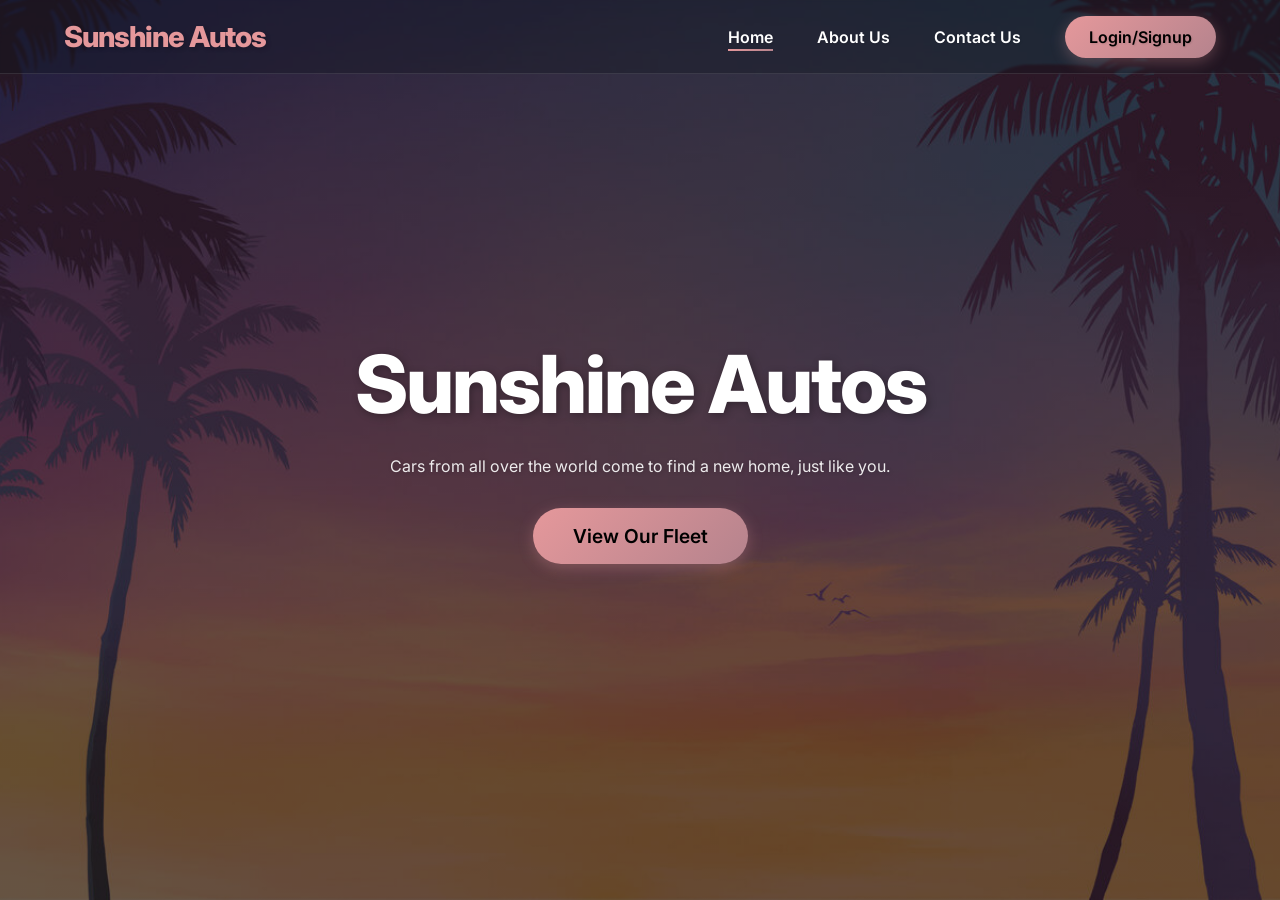
==== index.html @ c45ff77e "Initial commit: Sunshine Autos" ====
<!DOCTYPE html>
<html lang="en">
<head>
    <meta charset="UTF-8">
    <meta name="viewport" content="width=device-width, initial-scale=1.0">
    <title>Sunshine Autos - Into Sunshine</title>
    <link rel="stylesheet" href="vice.css">
    <link rel="icon" href="Vice-Images/Logo-2.jpeg">
    <link href="https://fonts.googleapis.com/css2?family=Inter:wght@400;500;600;700;800&display=swap" rel="stylesheet">
</head>
<body>
    <nav class="navbar">
        <div class="logo">Sunshine Autos</div>
        <div class="nav-links">
            <a href="index.html" class="active">Home</a>
            <a href="about.html">About Us</a>
            <a href="contact.html">Contact Us</a>
            <a href="auth.html" class="auth-btn">Login/Signup</a>
        </div>
    </nav>

    <section class="hero">
        <h1>Sunshine Autos</h1>
        <p>Cars from all over the world come to find a new home, just like you.</p>
        <a href="fleet.html" class="cta-button">View Our Fleet</a>
    </section>
</body>
</html>
---- vice.css ----
/* Base styles */
* {
    margin: 0;
    padding: 0;
    box-sizing: border-box;
    font-family: 'Inter', sans-serif;
}

/* Navigation */
.navbar {
    background: rgba(13, 17, 23, 0.3);
    backdrop-filter: blur(1px);
    padding: 1.2rem 5%;
    display: flex;
    justify-content: space-between;
    align-items: center;
    position: fixed;
    width: 100%;
    top: 0;
    z-index: 1000;
    border-bottom: 1px solid rgba(255, 255, 255, 0.1);
}

.logo {
    font-size: 1.8rem;
    font-weight: 800;
    color: #e5989b;
    letter-spacing: -1px;
    text-shadow: 2px 2px 4px rgba(0, 0, 0, 0.2);
}

.nav-links a {
    color: #ffffff;
    text-decoration: none;
    margin-left: 2.5rem;
    transition: all 0.3s ease;
    font-weight: 600;
    position: relative;
    text-shadow: 1px 1px 2px rgba(0, 0, 0, 0.1);
}

.nav-links a::after {
    content: '';
    position: absolute;
    width: 0;
    height: 2px;
    bottom: -4px;
    left: 0;
    background: linear-gradient(135deg, #e5989b 0%, #b5838d 100%);
    transition: width 0.4s ease;
}

.nav-links a:hover::after,
.nav-links .active::after {
    width: 100%;
}

.auth-btn {
    background: linear-gradient(135deg, #e5989b 0%, #b5838d 100%);
    color: #000 !important;
    padding: 0.7rem 1.5rem;
    border-radius: 50px;
    font-weight: 600 !important;
    box-shadow: 0 4px 15px rgba(229, 152, 155, 0.3);
}

.auth-btn:hover {
    transform: translateY(-2px);
    box-shadow: 0 6px 20px rgba(229, 152, 155, 0.4);
}

/* Hero Section */
.hero {
    background: linear-gradient(rgba(0, 0, 0, 0.6), rgba(0, 0, 0, 0.6)), 
                url('/Vice-Images/Background.jpg');
    background-size: cover;
    background-position: center;
    background-attachment: fixed;
    height: 100vh;
    display: flex;
    flex-direction: column;
    justify-content: center;
    align-items: center;
    text-align: center;
    padding: 0 20px;
}

.hero h1 {
    font-size: 5rem;
    margin-bottom: 1.5rem;
    font-weight: 800;
    color: white;
    text-shadow: 2px 2px 8px rgba(0, 0, 0, 0.3);
    letter-spacing: -2px;
    line-height: 1.2;
}

.hero p {
    font-size: 1.0rem;
    max-width: 700px;
    margin: 0 auto 2rem auto;
    color: rgba(255, 255, 255, 0.9);
    text-shadow: 1px 1px 4px rgba(0, 0, 0, 0.2);
}

.cta-button {
    background: linear-gradient(135deg, #e5989b 0%, #b5838d 100%);
    color: #000;
    padding: 1rem 2.5rem;
    border-radius: 50px;
    font-size: 1.2rem;
    font-weight: 600;
    text-decoration: none;
    transition: all 0.3s ease;
    box-shadow: 0 4px 15px rgba(229, 152, 155, 0.3);
}

.cta-button:hover {
    transform: translateY(-3px);
    box-shadow: 0 6px 20px rgba(229, 152, 155, 0.4);
}

/* Fleet Page Specific */
.fleet-hero {
    background: linear-gradient(rgba(0, 0, 0, 0.7), rgba(0, 0, 0, 0.7)),
                url('/Vice-Images/Background.jpg');
    height: 50vh;
    display: flex;
    flex-direction: column;
    justify-content: center;
    align-items: center;
    text-align: center;
    color: white;
}

.fleet-hero h1 {
    font-size: 4rem;
    margin-bottom: 1rem;
    font-weight: 800;
    text-shadow: 2px 2px 8px rgba(0, 0, 0, 0.3);
}

.fleet-hero p {
    font-size: 1.5rem;
    color: rgba(255, 255, 255, 0.9);
}

.fleet-showcase {
    background: linear-gradient(rgba(0, 0, 0, 0.7), rgba(0, 0, 0, 0.7)),
    url(/Vice-Images/Background.jpg);
    background-repeat: no-repeat;
   
}

.fleet-grid {
    display: grid;
    grid-template-columns: repeat(auto-fit, minmax(300px, 1fr));
    gap: 2rem;
    max-width: 1400px;
    margin: 0 auto;
}

.car-card {
    background: rgba(255, 255, 255, 0.05);
    border-radius: 15px;
    overflow: hidden;
    transition: all 0.9s ease;
    border: 1px solid rgba(229, 152, 155, 0.1);
}

.car-card:hover {
    transform: translateY(-10px);
    border-color: rgba(229, 152, 155, 0.3);
    box-shadow: 0 10px 30px rgba(229, 152, 155, 0.1);
}

.car-image {
    width: 100%;
    height: 200px;
    object-fit: cover;
}

.car-details {
    padding: 1.5rem;
    text-align: center;
}

.car-name {
    color: #e5989b;
    font-size: 1.5rem;
    margin-bottom: 0.5rem;
}

.car-price {
    color: #fff;
    font-size: 1.2rem;
    margin-bottom: 1rem;
}

.car-specs {
    color: #888;
    font-size: 0.9rem;
    margin-bottom: 1.5rem;
}

.book-now {
    background: linear-gradient(135deg, #e5989b 0%, #b5838d 100%);
    color: #000;
    border: none;
    padding: 0.8rem 2rem;
    border-radius: 25px;
    font-weight: 600;
    cursor: pointer;
    transition: all 0.3s ease;
}

.book-now:hover {
    transform: translateY(-2px);
    box-shadow: 0 4px 15px rgba(229, 152, 155, 0.3);
}

/* Auth Page */
.auth-section {
    background: linear-gradient(rgba(0, 0, 0, 0.7), rgba(0, 0, 0, 0.7)),
                url('/Vice-Images/Background.jpg');
    min-height: 100vh;
    padding: 8rem 5% 4rem;
    display: flex;
    align-items: center;
    background-size: cover;
    background-position: center;
    background-attachment: fixed;
}

.auth-container {
    max-width: 900px;
    margin: 0 auto;
    display: grid;
    grid-template-columns: 1fr 1fr;
    gap: 3rem;
    
    border-radius: 20px;
    background: rgba(13, 17, 23, 0);
}

.auth-box {
    background: rgba(255, 255, 255, 0.05);
    padding: 2.5rem;
    border-radius: 15px;
    border: 1px solid rgba(229, 152, 155, 0.2);
}

.auth-box h2 {
    color: #e5989b;
    font-size: 2rem;
    margin-bottom: 2rem;
    text-align: center;
}

.auth-form {
    display: flex;
    flex-direction: column;
    gap: 1.5rem;
}

.auth-form input {
    padding: 1rem;
    background: rgba(255, 255, 255, 0.1);
    border: 1px solid rgba(229, 152, 155, 0.2);
    border-radius: 8px;
    color: #fff;
}

.auth-form input:focus {
    outline: none;
    border-color: #e5989b;
}

.auth-form button {
    background: linear-gradient(135deg, #e5989b 0%, #b5838d 100%);
    color: #000;
    padding: 1rem;
    border: none;
    border-radius: 8px;
    font-weight: 600;
    cursor: pointer;
    transition: all 0.3s ease;
}

.auth-form button:hover {
    transform: translateY(-2px);
    box-shadow: 0 5px 15px rgba(229, 152, 155, 0.3);
}

.contact-section {
    background: linear-gradient(rgba(0, 0, 0, 0.7), rgba(0, 0, 0, 0.7)),
                url('/Vice-Images/Background.jpg');
    min-height: 100vh;
    padding: 8rem 5% 4rem;
    color: #fff;
    background-size: cover;
    background-position: center;
    background-attachment: fixed;
}

.contact-container {
    max-width: 1200px;
    margin: 0 auto;
    display: grid;
    grid-template-columns: 1fr 1fr;
    gap: 3rem;
  
    border-radius: 20px;
    background: rgba(255, 255, 255, 0);
}

.contact-info {
    background: rgba(255, 255, 255, 0.05);
    padding: 2rem;
    border-radius: 15px;
    border: 1px solid rgba(229, 152, 155, 0.2);
}

.contact-info h3 {
    color: #e5989b;
    font-size: 1.8rem;
    margin-bottom: 1.5rem;
}

.contact-form {
    background: rgba(255, 255, 255, 0.05);
    padding: 2rem;
    border-radius: 15px;
    border: 1px solid rgba(229, 152, 155, 0.2);
}

.form-group {
    margin-bottom: 1.5rem;
}

.form-group label {
    display: block;
    margin-bottom: 0.5rem;
    color: #e5989b;
}

.form-group input,
.form-group textarea {
    width: 100%;
    padding: 0.8rem;
    background: rgba(255, 255, 255, 0.1);
    border: 1px solid rgba(229, 152, 155, 0.2);
    border-radius: 8px;
    color: #fff;
    transition: all 0.3s ease;
}

.form-group input:focus,
.form-group textarea:focus {
    outline: none;
    border-color: #e5989b;
}

.form-group input:hover,
.form-group textarea:hover {
    background: rgba(255, 255, 255, 0.2);
}

/* About Page */
.about-section {
    background: linear-gradient(rgba(0, 0, 0, 0.7), rgba(0, 0, 0, 0.7)),
                url('/Vice-Images/Background.jpg');
    padding: 8rem 5% 4rem;
    color: #fff;
    background-size: cover;
    background-position: center;
    background-attachment: fixed;
}

.about-content {
    max-width: 1200px;
    margin: 0 auto;
    backdrop-filter: blur(0px);
    
    padding: 3rem;
    border-radius: 20px;
}

.about-grid {
    display: grid;
    grid-template-columns: 1fr 1fr;
    gap: 3rem;
    margin-top: 3rem;
}

.about-image {
    width: 100%;
    height: 400px;
    object-fit: cover;
    border-radius: 10px;
    border: 1px solid rgba(229, 152, 155, 0.2);
}

.about-text h2 {
    color: #e5989b;
    font-size: 2rem;
    margin-bottom: 1.5rem;
}

.about-text p {
    margin-bottom: 1.5rem;
    line-height: 1.8;
}

/* Responsive Design */
@media (max-width: 768px) {
    .hero h1 {
        font-size: 3rem;
    }
    
    .hero p {
        font-size: 1.2rem;
    }
    
    .nav-links {
        display: none;
    }

    .about-grid,
    .contact-container,
    .auth-container {
        grid-template-columns: 1fr;
    }
}
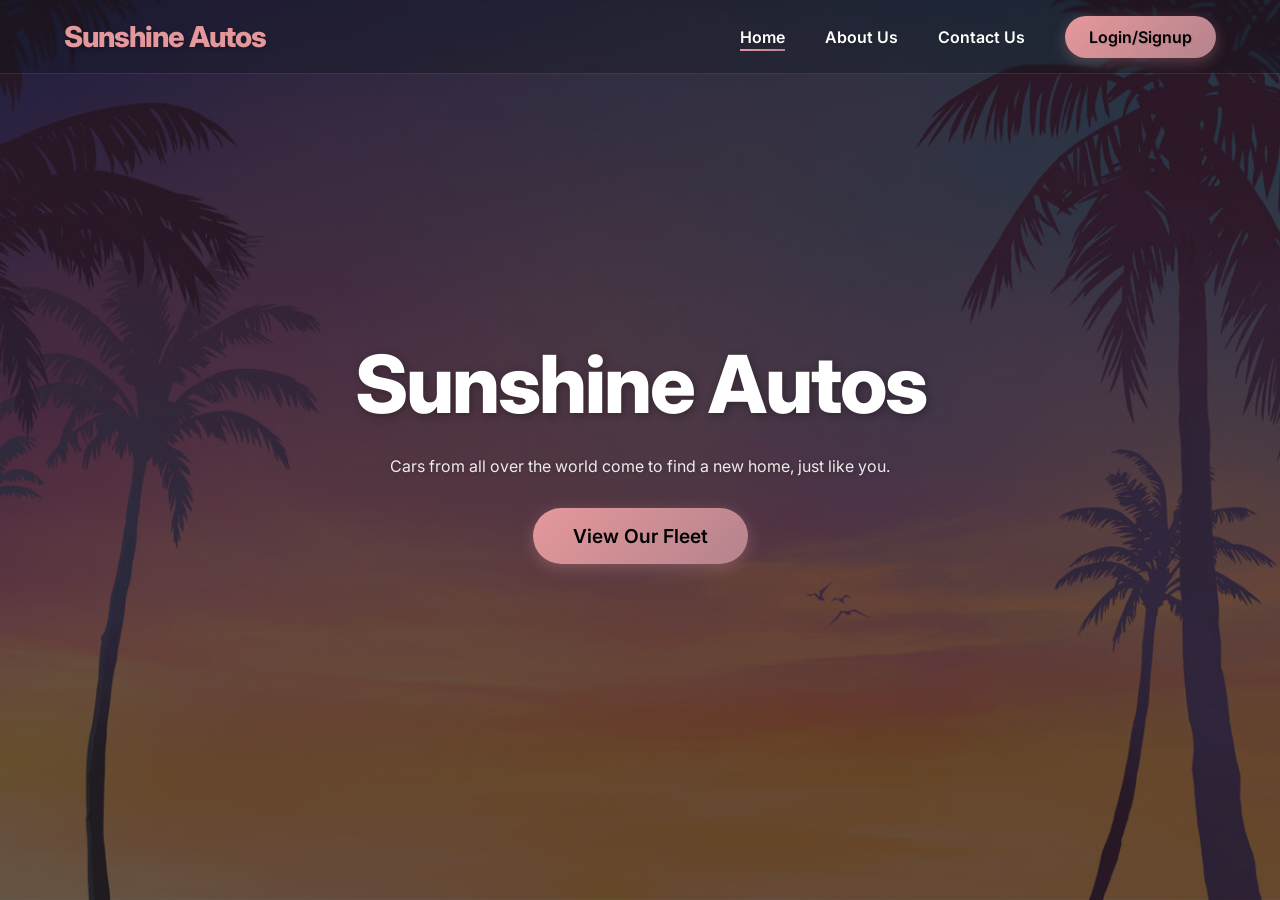
==== commit 76d252ca: "UI Overhaul: Navigation, Mobile Menu, and Image Fixes" ====
--- a/index.html
+++ b/index.html
@@ -10,14 +10,21 @@
 </head>
 <body>
     <nav class="navbar">
-        <div class="logo">Sunshine Autos</div>
-        <div class="nav-links">
-            <a href="index.html" class="active">Home</a>
-            <a href="about.html">About Us</a>
-            <a href="contact.html">Contact Us</a>
-            <a href="auth.html" class="auth-btn">Login/Signup</a>
-        </div>
-    </nav>
+    <a href="index.html" class="logo">Sunshine Autos</a>
+
+    <input type="checkbox" id="nav-check" class="nav-checkbox">
+    <label for="nav-check" class="nav-toggler">
+        <span></span>
+        <span></span>
+        <span></span>
+    </label>
+    <ul class="nav-links">
+        <li><a href="index.html" class="active">Home</a></li>
+        <li><a href="about.html">About Us</a></li>
+        <li><a href="contact.html">Contact Us</a></li>
+        <li><a href="auth.html" class="auth-btn">Login/Signup</a></li>
+    </ul>
+</nav>
 
     <section class="hero">
         <h1>Sunshine Autos</h1>
--- a/vice.css
+++ b/vice.css
@@ -27,6 +27,28 @@
     color: #e5989b;
     letter-spacing: -1px;
     text-shadow: 2px 2px 4px rgba(0, 0, 0, 0.2);
+    text-decoration: none;
+    cursor: pointer;    
+}
+
+.logo:hover {
+    color: #ffffff;
+    transition: color 0.3s ease;}
+
+    .nav-checkbox {
+    display: none;
+}
+
+.nav-links {
+    display: flex;          
+    align-items: center;
+    list-style: none;       
+    margin: 0;
+    padding: 0;
+}
+
+.nav-links li {
+    margin-left: 0rem;   
 }
 
 .nav-links a {
@@ -50,10 +72,33 @@
     transition: width 0.4s ease;
 }
 
+
+
 .nav-links a:hover::after,
 .nav-links .active::after {
     width: 100%;
 }
+
+/*this is a later additon, for mobile*/
+
+.nav-checkbox {
+    display: none; 
+}
+
+.nav-toggler {
+    display: none;
+    flex-direction: column;
+    cursor: pointer;
+}
+
+.nav-toggler span {
+    width: 25px;
+    height: 3px;
+    background: #ffffff;
+    margin: 3px 0;
+    transition: 0.4s;
+}
+
 
 .auth-btn {
     background: linear-gradient(135deg, #e5989b 0%, #b5838d 100%);
@@ -72,7 +117,7 @@
 /* Hero Section */
 .hero {
     background: linear-gradient(rgba(0, 0, 0, 0.6), rgba(0, 0, 0, 0.6)), 
-                url('/Vice-Images/Background.jpg');
+                url('Vice-Images/Background.jpg');
     background-size: cover;
     background-position: center;
     background-attachment: fixed;
@@ -122,7 +167,7 @@
 
 /* Fleet Page Specific */
 .fleet-hero {
-    background: linear-gradient(rgba(0, 0, 0, 0.7), rgba(0, 0, 0, 0.7)),
+    background: linear-gradient(rgba(0, 0, 0, 0.7), rgba(0, 0, 0, 0.3)),
                 url('/Vice-Images/Background.jpg');
     height: 50vh;
     display: flex;
@@ -221,8 +266,8 @@
 
 /* Auth Page */
 .auth-section {
-    background: linear-gradient(rgba(0, 0, 0, 0.7), rgba(0, 0, 0, 0.7)),
-                url('/Vice-Images/Background.jpg');
+    background: linear-gradient(rgba(0, 0, 0, 0.7), rgba(0, 0, 0, 0.3)),
+                url('Vice-Images/Background.jpg');
     min-height: 100vh;
     padding: 8rem 5% 4rem;
     display: flex;
@@ -293,8 +338,8 @@
 }
 
 .contact-section {
-    background: linear-gradient(rgba(0, 0, 0, 0.7), rgba(0, 0, 0, 0.7)),
-                url('/Vice-Images/Background.jpg');
+    background: linear-gradient(rgba(0, 0, 0, 0.7), rgba(0, 0, 0, 0.3)),
+                url('Vice-Images/Background.jpg');
     min-height: 100vh;
     padding: 8rem 5% 4rem;
     color: #fff;
@@ -368,8 +413,8 @@
 
 /* About Page */
 .about-section {
-    background: linear-gradient(rgba(0, 0, 0, 0.7), rgba(0, 0, 0, 0.7)),
-                url('/Vice-Images/Background.jpg');
+    background: linear-gradient(rgba(0, 0, 0, 0.7), rgba(0, 0, 0, 0.3)),
+                url('Vice-Images/Background.jpg');
     padding: 8rem 5% 4rem;
     color: #fff;
     background-size: cover;
@@ -414,21 +459,38 @@
 
 /* Responsive Design */
 @media (max-width: 768px) {
-    .hero h1 {
-        font-size: 3rem;
-    }
-    
-    .hero p {
-        font-size: 1.2rem;
-    }
-    
-    .nav-links {
-        display: none;
-    }
+    .hero h1 { font-size: 3rem; }
+    .hero p { font-size: 1.2rem; }
 
     .about-grid,
     .contact-container,
     .auth-container {
         grid-template-columns: 1fr;
     }
+
+    .nav-toggler {
+        display: flex; 
+    }
+
+    .nav-links {
+        display: none;
+        flex-direction: column;
+        position: absolute;
+        top: 65px;
+        left: 0;
+        width: 100%;
+        background: rgba(13, 17, 23, 0.98);
+        backdrop-filter: blur(10px);
+        padding: 2rem 0;
+        z-index: 1001;
+    }
+
+    .nav-links li {
+        margin: 1.5rem 0;
+        margin-left: 0;     
+    }
+
+    .nav-checkbox:checked ~ .nav-links {
+        display: flex;
+    }
 }
